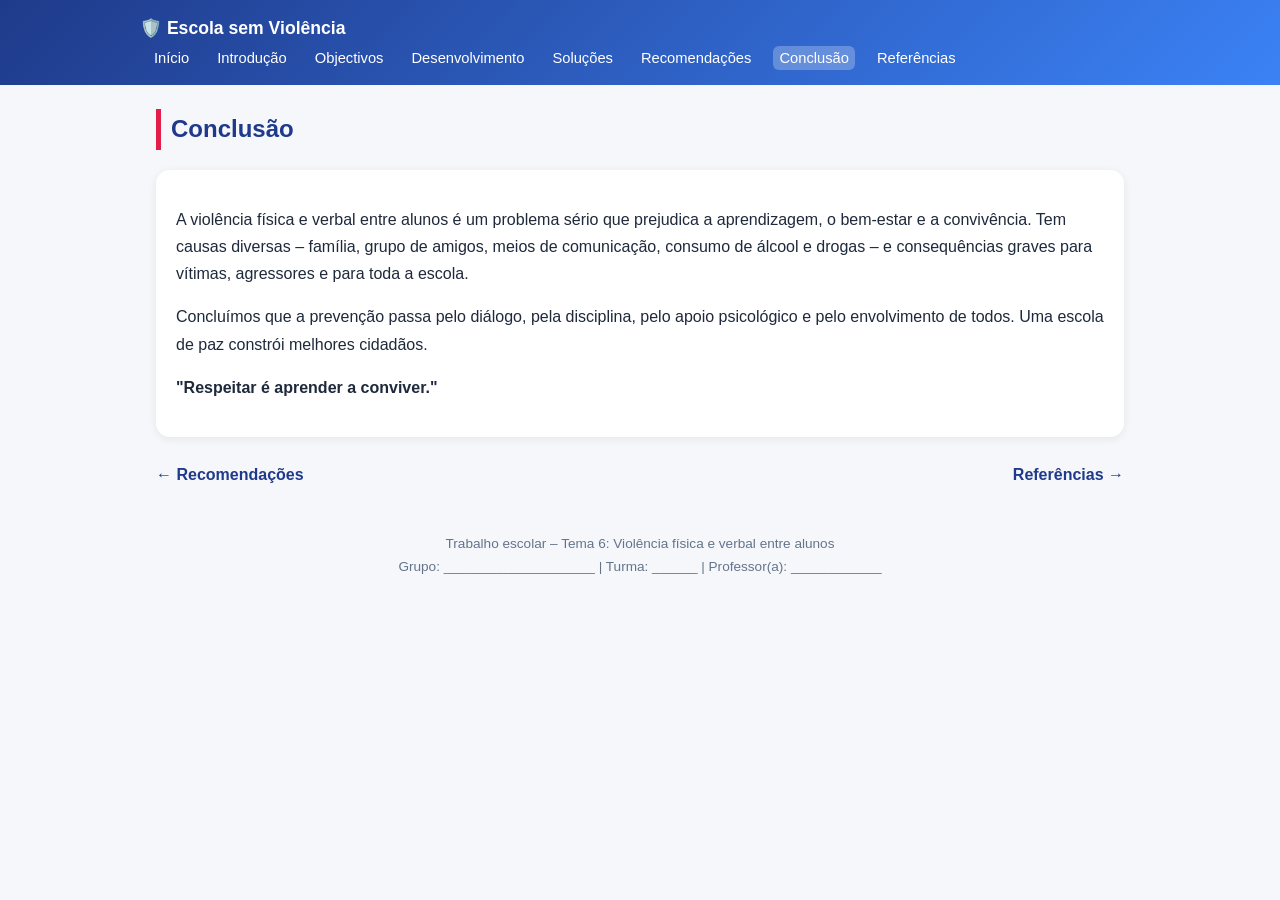
==== conclusao.html @ 253e5153 "Add files via upload" ====
<!DOCTYPE html><html lang="pt"><head><meta charset="utf-8"><meta name="viewport" content="width=device-width,initial-scale=1"><title>Conclusão | Violência física e verbal entre alunos</title><link rel="stylesheet" href="css/style.css"></head><body>
<header><div class="bar"><span class="logo">🛡️ Escola sem Violência</span><button id="mb" aria-label="Menu">☰</button><nav id="nav"><a href="index.html">Início</a><a href="introducao.html">Introdução</a><a href="objectivos.html">Objectivos</a><a href="desenvolvimento.html">Desenvolvimento</a><a href="solucoes.html">Soluções</a><a href="recomendacoes.html">Recomendações</a><a href="conclusao.html" class=on>Conclusão</a><a href="referencias.html">Referências</a></nav></div></header>
<main><h2>Conclusão</h2><div class="card"><p>A violência física e verbal entre alunos é um problema sério que prejudica a aprendizagem, o bem-estar e a convivência. Tem causas diversas – família, grupo de amigos, meios de comunicação, consumo de álcool e drogas – e consequências graves para vítimas, agressores e para toda a escola.</p><p>Concluímos que a prevenção passa pelo diálogo, pela disciplina, pelo apoio psicológico e pelo envolvimento de todos. Uma escola de paz constrói melhores cidadãos.</p><p><b>"Respeitar é aprender a conviver."</b></p></div><div class="pager"><a href="recomendacoes.html">← Recomendações</a><a href="referencias.html">Referências →</a></div></main>
<footer>Trabalho escolar – Tema 6: Violência física e verbal entre alunos<br>Grupo: ____________________ | Turma: ______ | Professor(a): ____________</footer>
<script src="js/main.js"></script></body></html>
---- css/style.css ----
:root{--c1:#1f3a8a;--c2:#e11d48;--bg:#f5f7fb;--tx:#1e293b;--card:#fff}
*{box-sizing:border-box}body{margin:0;font-family:Segoe UI,Arial,sans-serif;background:var(--bg);color:var(--tx);line-height:1.7}
header{background:linear-gradient(135deg,var(--c1),#3b82f6);color:#fff;padding:14px 20px;position:sticky;top:0;z-index:9}
.bar{max-width:1000px;margin:auto;display:flex;justify-content:space-between;align-items:center;flex-wrap:wrap}
.logo{font-weight:700;font-size:1.1rem}
nav a{color:#fff;text-decoration:none;margin:0 8px;padding:4px 6px;font-size:.92rem;border-radius:6px}
nav a:hover,nav a.on{background:rgba(255,255,255,.25)}
#mb{display:none;background:none;border:1px solid #fff;color:#fff;font-size:1.3rem;border-radius:6px}
@media(max-width:760px){#mb{display:block}nav{display:none;width:100%;margin-top:8px}nav.open{display:block}nav a{display:block;margin:2px 0}}
main{max-width:1000px;margin:24px auto;padding:0 16px}
.hero{text-align:center;padding:30px 10px}.hero h1{color:var(--c1);font-size:clamp(1.6rem,5vw,2.6rem);margin:10px 0}
.btn{display:inline-block;background:var(--c2);color:#fff;padding:10px 22px;border-radius:30px;text-decoration:none;font-weight:600}
.card{background:var(--card);border-radius:14px;padding:20px;margin:16px 0;box-shadow:0 2px 10px rgba(0,0,0,.07)}
.grid{display:grid;grid-template-columns:repeat(auto-fit,minmax(230px,1fr));gap:14px}
h2{color:var(--c1);border-left:5px solid var(--c2);padding-left:10px}
svg{max-width:100%;height:auto}
.pager{display:flex;justify-content:space-between;margin:24px 0}.pager a{color:var(--c1);font-weight:600;text-decoration:none}
footer{text-align:center;padding:20px;color:#64748b;font-size:.85rem}
.quiz button{display:block;width:100%;text-align:left;margin:6px 0;padding:10px;border:1px solid #cbd5e1;border-radius:8px;background:#fff;cursor:pointer;font-size:1rem}
.ok{background:#dcfce7!important}.no{background:#fee2e2!important}
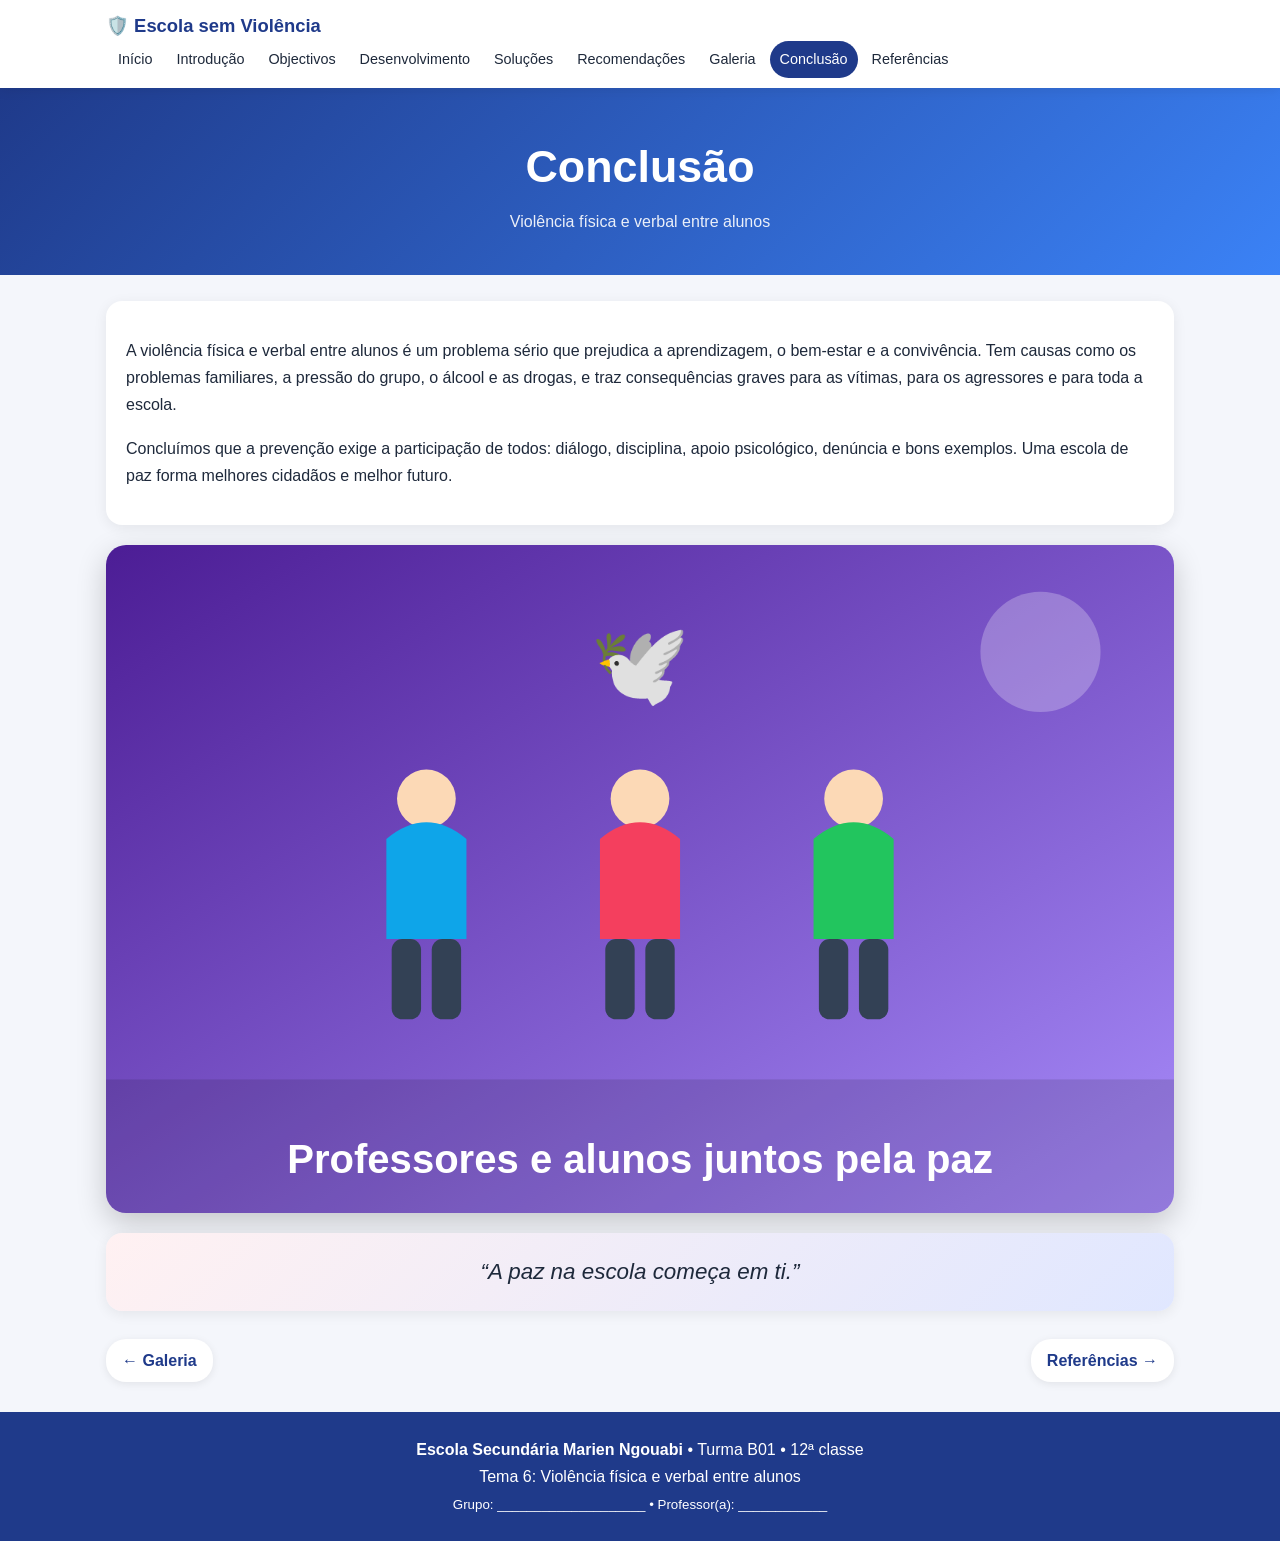
==== commit dc85a1af: "Add files via upload" ====
--- a/conclusao.html
+++ b/conclusao.html
@@ -1,5 +1,5 @@
-<!DOCTYPE html><html lang="pt"><head><meta charset="utf-8"><meta name="viewport" content="width=device-width,initial-scale=1"><title>Conclusão | Violência física e verbal entre alunos</title><link rel="stylesheet" href="css/style.css"></head><body>
-<header><div class="bar"><span class="logo">🛡️ Escola sem Violência</span><button id="mb" aria-label="Menu">☰</button><nav id="nav"><a href="index.html">Início</a><a href="introducao.html">Introdução</a><a href="objectivos.html">Objectivos</a><a href="desenvolvimento.html">Desenvolvimento</a><a href="solucoes.html">Soluções</a><a href="recomendacoes.html">Recomendações</a><a href="conclusao.html" class=on>Conclusão</a><a href="referencias.html">Referências</a></nav></div></header>
-<main><h2>Conclusão</h2><div class="card"><p>A violência física e verbal entre alunos é um problema sério que prejudica a aprendizagem, o bem-estar e a convivência. Tem causas diversas – família, grupo de amigos, meios de comunicação, consumo de álcool e drogas – e consequências graves para vítimas, agressores e para toda a escola.</p><p>Concluímos que a prevenção passa pelo diálogo, pela disciplina, pelo apoio psicológico e pelo envolvimento de todos. Uma escola de paz constrói melhores cidadãos.</p><p><b>"Respeitar é aprender a conviver."</b></p></div><div class="pager"><a href="recomendacoes.html">← Recomendações</a><a href="referencias.html">Referências →</a></div></main>
-<footer>Trabalho escolar – Tema 6: Violência física e verbal entre alunos<br>Grupo: ____________________ | Turma: ______ | Professor(a): ____________</footer>
-<script src="js/main.js"></script></body></html>+<!DOCTYPE html><html lang="pt"><head><meta charset="utf-8"><meta name="viewport" content="width=device-width,initial-scale=1"><title>Conclusão | Escola sem Violência</title><meta name="description" content="Website educativo da Turma B01, 12ª classe, Escola Secundária Marien Ngouabi sobre violência física e verbal entre alunos."><link rel="stylesheet" href="css/style.css"></head><body><div id="pg"></div>
+<header><div class="bar"><a class="logo" href="index.html">🛡️ Escola sem Violência</a><button id="mb" aria-label="Menu">☰</button><nav id="nav"><a href="index.html">Início</a><a href="introducao.html">Introdução</a><a href="objectivos.html">Objectivos</a><a href="desenvolvimento.html">Desenvolvimento</a><a href="solucoes.html">Soluções</a><a href="recomendacoes.html">Recomendações</a><a href="galeria.html">Galeria</a><a href="conclusao.html" class=on>Conclusão</a><a href="referencias.html">Referências</a></nav></div></header>
+<section class="banner"><h1>Conclusão</h1><p>Violência física e verbal entre alunos</p></section><main><div class="card"><p>A violência física e verbal entre alunos é um problema sério que prejudica a aprendizagem, o bem-estar e a convivência. Tem causas como os problemas familiares, a pressão do grupo, o álcool e as drogas, e traz consequências graves para as vítimas, para os agressores e para toda a escola.</p><p>Concluímos que a prevenção exige a participação de todos: diálogo, disciplina, apoio psicológico, denúncia e bons exemplos. Uma escola de paz forma melhores cidadãos e melhor futuro.</p></div><div class="ph wide"><img src="img/foto5.jpg" onerror="this.onerror=null;this.src='img/i5.svg'" alt="Escola de paz" loading="lazy"></div><div class="card quote">“A paz na escola começa em ti.”</div><div class="pager"><a href="galeria.html">← Galeria</a><a href="referencias.html">Referências →</a></div></main>
+<footer><b>Escola Secundária Marien Ngouabi</b> • Turma B01 • 12ª classe<br>Tema 6: Violência física e verbal entre alunos<br><small>Grupo: ____________________ • Professor(a): ____________</small></footer>
+<button id="up" aria-label="Topo">↑</button><script src="js/main.js"></script></body></html>
--- a/css/style.css
+++ b/css/style.css
@@ -1,20 +1,41 @@
-:root{--c1:#1f3a8a;--c2:#e11d48;--bg:#f5f7fb;--tx:#1e293b;--card:#fff}
-*{box-sizing:border-box}body{margin:0;font-family:Segoe UI,Arial,sans-serif;background:var(--bg);color:var(--tx);line-height:1.7}
-header{background:linear-gradient(135deg,var(--c1),#3b82f6);color:#fff;padding:14px 20px;position:sticky;top:0;z-index:9}
-.bar{max-width:1000px;margin:auto;display:flex;justify-content:space-between;align-items:center;flex-wrap:wrap}
-.logo{font-weight:700;font-size:1.1rem}
-nav a{color:#fff;text-decoration:none;margin:0 8px;padding:4px 6px;font-size:.92rem;border-radius:6px}
-nav a:hover,nav a.on{background:rgba(255,255,255,.25)}
-#mb{display:none;background:none;border:1px solid #fff;color:#fff;font-size:1.3rem;border-radius:6px}
-@media(max-width:760px){#mb{display:block}nav{display:none;width:100%;margin-top:8px}nav.open{display:block}nav a{display:block;margin:2px 0}}
-main{max-width:1000px;margin:24px auto;padding:0 16px}
-.hero{text-align:center;padding:30px 10px}.hero h1{color:var(--c1);font-size:clamp(1.6rem,5vw,2.6rem);margin:10px 0}
-.btn{display:inline-block;background:var(--c2);color:#fff;padding:10px 22px;border-radius:30px;text-decoration:none;font-weight:600}
-.card{background:var(--card);border-radius:14px;padding:20px;margin:16px 0;box-shadow:0 2px 10px rgba(0,0,0,.07)}
-.grid{display:grid;grid-template-columns:repeat(auto-fit,minmax(230px,1fr));gap:14px}
-h2{color:var(--c1);border-left:5px solid var(--c2);padding-left:10px}
-svg{max-width:100%;height:auto}
-.pager{display:flex;justify-content:space-between;margin:24px 0}.pager a{color:var(--c1);font-weight:600;text-decoration:none}
-footer{text-align:center;padding:20px;color:#64748b;font-size:.85rem}
-.quiz button{display:block;width:100%;text-align:left;margin:6px 0;padding:10px;border:1px solid #cbd5e1;border-radius:8px;background:#fff;cursor:pointer;font-size:1rem}
-.ok{background:#dcfce7!important}.no{background:#fee2e2!important}
+:root{--c1:#1f3a8a;--c2:#e11d48;--bg:#f4f6fb;--tx:#1e293b}
+*{box-sizing:border-box}html{scroll-behavior:smooth}body{margin:0;font-family:Segoe UI,Arial,sans-serif;background:var(--bg);color:var(--tx);line-height:1.7}
+#pg{position:fixed;top:0;left:0;height:4px;background:var(--c2);width:0;z-index:99}
+header{background:#fff;box-shadow:0 2px 12px rgba(0,0,0,.08);position:sticky;top:0;z-index:50}
+.bar{max-width:1100px;margin:auto;padding:10px 16px;display:flex;justify-content:space-between;align-items:center;flex-wrap:wrap}
+.logo{font-weight:800;color:var(--c1);text-decoration:none;font-size:1.15rem}
+nav a{color:var(--tx);text-decoration:none;margin:0 2px;padding:6px 10px;font-size:.9rem;border-radius:20px;display:inline-block}
+nav a:hover{background:#e0e7ff}nav a.on{background:var(--c1);color:#fff}
+#mb{display:none;background:var(--c1);color:#fff;border:0;font-size:1.3rem;border-radius:8px;padding:2px 12px}
+@media(max-width:900px){#mb{display:block}nav{display:none;width:100%;padding-top:8px}nav.open{display:block}nav a{display:block;margin:2px 0}}
+.banner{background:linear-gradient(135deg,var(--c1),#3b82f6);color:#fff;text-align:center;padding:40px 16px}.banner h1{margin:0;font-size:clamp(1.8rem,5vw,2.8rem)}.banner p{margin:4px 0 0;opacity:.9}
+main{max-width:1100px;margin:26px auto;padding:0 16px}
+.hero{display:grid;grid-template-columns:1.1fr 1fr;gap:28px;align-items:center;padding:30px 0}
+@media(max-width:800px){.hero{grid-template-columns:1fr}}
+.hero h1{font-size:clamp(2rem,5vw,3.2rem);line-height:1.15;color:var(--c1);margin:12px 0}.hero em{color:var(--c2);font-style:normal}
+.tag{background:#dbeafe;color:var(--c1);padding:5px 12px;border-radius:20px;font-size:.8rem;font-weight:600}
+.hero-i img,.ph img{width:100%;border-radius:20px;box-shadow:0 10px 30px rgba(0,0,0,.2);display:block}
+.btn{display:inline-block;background:var(--c2);color:#fff;padding:11px 24px;border-radius:30px;text-decoration:none;font-weight:600;border:0;cursor:pointer;font-size:1rem;margin:4px 0}.btn.alt{background:var(--c1)}
+h2{color:var(--c1);border-left:5px solid var(--c2);padding-left:10px;margin-top:34px}
+.card{background:#fff;border-radius:16px;padding:20px;margin:14px 0;box-shadow:0 3px 14px rgba(0,0,0,.07)}.card h3{margin-top:0;color:var(--c1)}
+.red{border-top:5px solid var(--c2)}.blue{border-top:5px solid #3b82f6}
+.grid{display:grid;grid-template-columns:repeat(auto-fit,minmax(220px,1fr));gap:14px}.grid .card{margin:0}
+.grid2{display:grid;grid-template-columns:repeat(auto-fit,minmax(300px,1fr));gap:14px}.grid2 .card{margin:0}
+.two{display:grid;grid-template-columns:1fr 1fr;gap:24px;align-items:center;margin:18px 0}@media(max-width:800px){.two{grid-template-columns:1fr}}
+.tile{background:#fff;border-radius:16px;padding:20px;text-decoration:none;color:var(--tx);box-shadow:0 3px 14px rgba(0,0,0,.07);display:flex;flex-direction:column;font-size:2rem;transition:.25s}
+.tile b{font-size:1.1rem;color:var(--c1)}.tile span{font-size:.9rem;color:#64748b}.tile:hover{transform:translateY(-6px);box-shadow:0 10px 24px rgba(31,58,138,.25)}
+.quote{text-align:center;font-size:1.4rem;font-style:italic;background:linear-gradient(135deg,#fff1f2,#e0e7ff)}
+.steps div{background:#fff;margin:10px 0;padding:14px 18px;border-radius:14px;display:flex;align-items:center;gap:14px;box-shadow:0 2px 8px rgba(0,0,0,.06)}.steps b{background:var(--c2);color:#fff;width:36px;height:36px;border-radius:50%;display:grid;place-items:center;flex:none}
+.wide{margin:20px 0}
+.tabs{display:flex;flex-wrap:wrap;gap:8px;margin-bottom:12px}.tabs button{border:0;background:#e0e7ff;color:var(--c1);padding:10px 18px;border-radius:30px;cursor:pointer;font-weight:600;font-size:.95rem}.tabs .on{background:var(--c1);color:#fff}
+.check{list-style:none;padding:0}.check li:before{content:"⚠️ "}
+.info{max-width:100%;height:auto}
+.quiz-box button{display:block;width:100%;text-align:left;margin:6px 0;padding:11px;border:2px solid #cbd5e1;border-radius:10px;background:#fff;cursor:pointer;font-size:1rem}
+.quiz-box button:hover{border-color:var(--c1)}.ok{background:#dcfce7!important;border-color:#16a34a!important}.no{background:#fee2e2!important;border-color:#dc2626!important}
+.gal{display:grid;grid-template-columns:repeat(auto-fit,minmax(280px,1fr));gap:14px}.gal img{width:100%;border-radius:14px;cursor:zoom-in;transition:.25s;aspect-ratio:16/10;object-fit:cover}.gal img:hover{transform:scale(1.03)}
+#lb{position:fixed;inset:0;background:rgba(0,0,0,.85);display:none;place-items:center;z-index:100;cursor:zoom-out}#lb img{max-width:92%;max-height:90%;border-radius:12px}
+.c{text-align:center}.pledge{text-align:center}
+.pager{display:flex;justify-content:space-between;margin:28px 0}.pager a{color:var(--c1);font-weight:700;text-decoration:none;background:#fff;padding:8px 16px;border-radius:20px;box-shadow:0 2px 8px rgba(0,0,0,.08)}
+footer{background:var(--c1);color:#fff;text-align:center;padding:24px 14px;margin-top:30px}
+#up{position:fixed;right:16px;bottom:16px;width:44px;height:44px;border-radius:50%;border:0;background:var(--c2);color:#fff;font-size:1.3rem;cursor:pointer;display:none;z-index:60}
+.fade{opacity:0;transform:translateY(20px);transition:.6s}.fade.v{opacity:1;transform:none}
